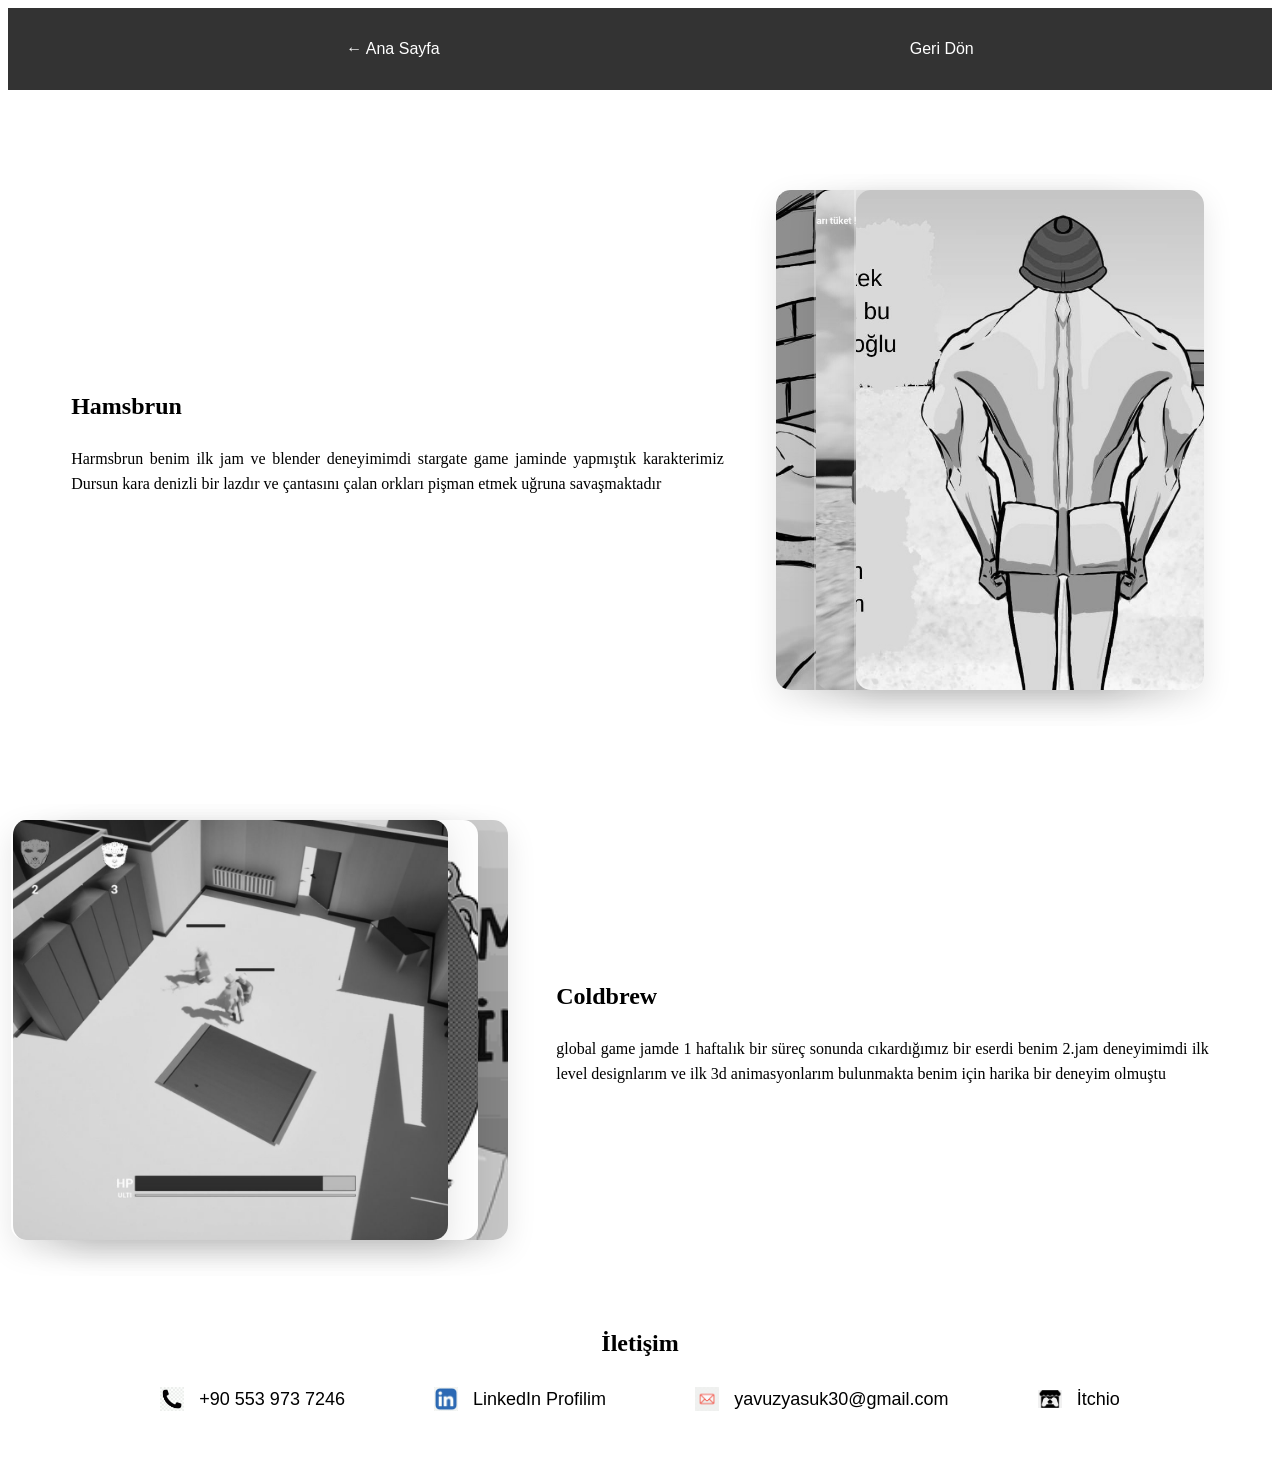
==== jam.html @ f2315ead "Add files via upload" ====
<!DOCTYPE html>
<html lang="en">
<head>
    <meta charset="UTF-8">
    <meta name="viewport" content="width=device-width, initial-scale=1.0">
    <title>Document</title>
        <link rel="icon" type="image/png" href="img/basss.png">
        <link rel="stylesheet" href="style.css">
</head>
<body>
    <nav class="navbar">
        <div class="container">
            <ul class="nav-links">
                <li><a href="index.html">← Ana Sayfa</a></li>
                <li><a href="index.html#jamler">Geri Dön</a></li>
            </ul>
        </div>
    </nav>

    <main class="container">
        <section class="pro1">
            <div class="hakkimda-flex flex-reverse"> 
                <div class="hakkimda-metin">
                    <h2>Hamsbrun</h2>
                    <p>
                        Harmsbrun benim ilk jam ve blender deneyimimdi stargate game jaminde yapmıştık karakterimiz Dursun kara denizli bir lazdır ve çantasını çalan orkları pişman etmek uğruna savaşmaktadır 
                    </p>
                </div>
                <div class="hakkimda-resim">
                    <div class="pafta-galeri">
                        <div class="pafta-katman"><img src="img/jam/2.1.1.jpg" alt="1.1"></div>
                        <div class="pafta-katman"><img src="img/jam/2.1.2.jpg" alt="1.2"></div>
                        <div class="pafta-katman"><img src="img/jam/2.1.3.jpg" alt="1.3"></div>
                    </div>
                </div>
            </div>
        </section>
    </main>

    <main class="container">
       <section id="pro2">
     <div class="hakkimda-flex">
         <div class="hakkimda-resim">
             <div class="istif-galeri">
            <img src="img/jam/2.2.1.png" class="istif-katman" alt="Proje 2.1">
            <img src="img/jam/2.2.2.png" class="istif-katman" alt="Proje 2.2">
            <img src="img/jam/2.2.3.jpg" class="istif-katman" alt="Proje 2.3">
        </div>
    </div>
    <div class="hakkimda-metin">
        <h2>Coldbrew</h2>
        <p>
        global game jamde 1 haftalık bir süreç sonunda cıkardığımız bir eserdi benim 2.jam deneyimimdi ilk level designlarım ve ilk 3d animasyonlarım bulunmakta benim için harika bir deneyim olmuştu
        </p>
    </div>
</div>
</section>
</main>
    <section id="iletisim" class="container">
    <div class="ortala"> <h2>İletişim</h2></div>
    
    <div class="iletisim-kutusu">
        <div class="iletisim-satiri">
            <img src="img/telefon.png" alt="Telefon" class="iletisim-ikon">
            <span>+90 553 973 7246</span>
        </div>

        <div class="iletisim-satiri">
            <img src="img/linkedin.png" alt="LinkedIn" class="iletisim-ikon">
            <a href="https://www.linkedin.com/in/yavuz-yasuk-34534a339/" target="_blank">LinkedIn Profilim</a>
        </div>

        <div class="iletisim-satiri">
            <img src="img/eposta.png" alt="E-Posta" class="iletisim-ikon">
            <a href="mailto:yavuzyasuk30@gmail.com">yavuzyasuk30@gmail.com</a>
        </div>

        <div class="iletisim-satiri">
            <img src="img/itchio.png" alt="itchio" class="iletisim-ikon">
            <a href="https://itch.io/profile/necatu-ab">İtchio</a>
        </div>
    </div>
</section>
</body>
</html>
---- style.css ----
html {
    scroll-behavior: smooth; /* Sayfa içi geçişleri yumuşatır */
}

.navbar {
    width: 100%;
    background-color: #333;
    padding: 1rem 0; /* İçerik için dikey boşluk */
    z-index: 999;
    position: relative;
}

.nav-links {
    display: flex; /* Yan yana dizilmesini sağlar */
    list-style: none; /* Noktaları kaldırır */
    justify-content: space-around; /* Elemanları eşit dağıtır */
}

.nav-links a {
    color: white;
    text-decoration: none; /* Alt çizgiyi kaldırır */
    font-family: Arial, sans-serif;
}
/* Alt menüyü başlangıçta gizle */
.dropdown-content {
    display: none;
    position: absolute;
    background-color: #444;
    min-width: 150px;
    z-index: 1000;
    
    /* ÖNEMLİ: Menüyü yukarı taşıyarak boşluğu yok ediyoruz */
    top: 100%; 
    left: 0;
    margin-top: 0; /* Eğer margin varsa bunu 0 yap */
}
/* Alt menüdeki linkleri alt alta diz */
.dropdown-content li {
    display: block;
}

/* FARE ÜZERİNE GELDİĞİNDE (HOVER): Alt menüyü göster */
.dropdown:hover .dropdown-content {
    display: block;
}

.dropdown-content a {
    padding: 10px;
    display: block;
}

.dropdown-content a:hover {
    background-color: #555; /* Alt menüde gezerken renk değişimi */
}


.dropdown {
    padding-bottom: 10px; /* Fare bu 10px'lik boşluktan geçerken hala menüde sayılır */
    position: relative; /* Bu satırı ekle! Alt menü buna göre hizalanacak */
    display: inline-block; /* Genişliği içeriği kadar olsun */

}

/* Ana listedeki herhangi bir öğenin üzerine gelindiğinde */
.nav-links > li:hover > a {
    color: #ff9800; /* Yazı turuncu olsun (Örnektir, istediğin rengi yazabilirsin) */
    transition: 0.3s; /* Renk değişiminin yumuşak olması için */
}

/* İstersen arka planı da değiştirebilirsin */
.nav-links > li:hover {
    background-color: #444; /* Fare üzerindeyken kutunun rengi koyulaşsın */
    border-radius: 4px; /* Köşeleri hafif yuvarlayalım mı? */
}

/* Alt menüdeki her bir link için */
.dropdown-content a:hover {
    background-color: #555; /* Arka plan biraz daha açılsın */
    color: white; /* Yazı beyaz kalsın veya değişsin */
    padding-left: 15px; /* Fare gelince yazı hafif sağa kaysın, şık durur */
    transition: all 0.2s ease;
}

.dropdown-content a {
    display: block; /* Tıklanabilir alanı tüm satıra yayar */
    padding: 12px 16px; /* İç boşluk ekler */
    text-decoration: none;
    color: white;
}
.proje-resim {
    width: 100%; /* Viewport Width: Ekran genişliğinin tamamı */
    height: auto; /* Yüksekliği kendine göre ayarla */
    object-fit: cover; /* Görselin oranını bozmadan sığdırır */
    display: block; /* Altındaki boşluğu siler */
    filter: grayscale(100%);
    transition: all 0.6s ease;
}

/* FARE ÜZERİNE GELDİĞİNDE */
.proje-resim:hover {
    filter: grayscale(0%); /* Renkler geri gelir */
    transform: scale(1.02); /* Hafifçe büyür */
    box-shadow: 0px 10px 20px rgba(0,0,0,0.3); /* Altına derinlik katan bir gölge */
}

/* Her şeyi içine alacak ana kutu */
.container {
    width: 90%;          /* Sayfanın %90'ını kaplasın */
    max-width: 1200px;   /* Ama çok devasa ekranlarda 1200px'i geçmesin */
    margin: 0 auto;      /* Sağından ve solundan otomatik boşluk vererek ortalar */
}

.hakkimda-flex {
    display: flex;         /* Yan yana dizer */
    align-items: center;   /* Görsel ve metni dikeyde ortalar */
    gap: 50px;             /* İkisi arasında mimari bir boşluk bırakır */
    margin-top: 50px;
}

/* Görselin olduğu kutu */
.hakkimda-resim {
    flex: 1;               /* Alanın %40-50'sini alması için */
}

.hakkimda-resim img {
    width: 100%;           /* Kutusunun içine tam sığsın */
    border-radius: 15px;   /* Yumuşak bir görünüm */
    box-shadow: 0 10px 30px rgba(0,0,0,0.1);
}

/* Metnin olduğu kutu */
.hakkimda-metin {
    flex: 1.5;             /* Metne biraz daha fazla alan verelim */
    text-align: justify;   /* Metnin iki yana yaslı olması daha düzenli durur */
    line-height: 1.6;      /* Satır aralığını açalım ki okunması kolaylaşsın */
}
.proje-kart {
    margin-top: 20px; /* Görseli yukarıdan 20px aşağı iter */
}
.pafta-galeri {
    position: relative;
    width: 100%;
    max-width: 900px; /* Galerinin toplam genişliği */
    height: 500px;    /* Pafta yüksekliği */
    margin: 50px auto;
}

.pafta-katman {
    position: absolute;
    top: 0;
    width: 80%;       /* Her resim galerinin %80'ini kaplasın */
    height: 100%;
    object-fit: cover;
    transition: all 0.6s cubic-bezier(0.25, 1, 0.5, 1);
    text-decoration: none; /* Link alt çizgisini kaldırır */
    filter: grayscale(100%); /* Başlangıçta hepsi gri */
    border-left: 2px solid rgba(255,255,255,0.3); /* Kenarların seçilmesi için ince bir çizgi */
    cursor: pointer;
}

.pafta-katman img {
    width: 100%;
    height: 100%;
    object-fit: cover;
    filter: grayscale(100%); /* Gri efektini resme veriyoruz */
    transition: filter 0.6s ease;
}

/* RESİMLERİN BAŞLANGIÇTAKİ BASAMAKLI DİZİLİMİ */
/* Her resmi bir öncekinden 40px daha sağa koyuyoruz */
.pafta-katman:nth-child(1) { left: 0px;   z-index: 1; }
.pafta-katman:nth-child(2) { left: 40px;  z-index: 2; }
.pafta-katman:nth-child(3) { left: 80px;  z-index: 3; }
.pafta-katman:nth-child(4) { left: 120px; z-index: 4; }
.pafta-katman:nth-child(5) { left: 160px; z-index: 5; }
.pafta-katman:nth-child(6) { left: 200px; z-index: 6; }
.pafta-katman:nth-child(7) { left: 240px; z-index: 7; }

/* HOVER DURUMU: RENK GELMESİ VE ÜSTTE KALMASI */
.pafta-katman:hover {
    filter: grayscale(0%); /* Renk geri gelir */
    z-index: 100;          /* Üzerine geldiğin resim "en üstte" görünür */
    transform: scale(1.02); /* Hafifçe öne çıksın */
}
.pafta-katman:hover img {
    filter: grayscale(0%);
}

/* SİHİRLİ DOKUNUŞ: Üzerine gelinen resmin SAĞINDAKİLERİ it */
/* "Benim üzerimde duran herkes, sağa çekilin!" komutu */
.pafta-katman:hover ~ .pafta-katman {
    transform: translateX(20%); /* Üstteki resimleri sağa fırlatır */
}
.istif-galeri {
    position: relative;
    width: 100%;
    height: 420px;
    margin: 30px auto;
}

.istif-katman {
    position: absolute;
    top: 0;
    width: 85%;
    height: 100%;
    object-fit: cover;
    transition: all 0.6s cubic-bezier(0.25, 1, 0.5, 1);
    filter: grayscale(100%);
    border-left: 2px solid rgba(255,255,255,0.3);
    cursor: pointer;
    border-radius: 8px;
    box-shadow: 0 10px 25px rgba(0,0,0,0.25);
}

.istif-katman:nth-child(1) { left: 0px;  z-index: 1; }
.istif-katman:nth-child(2) { left: -30px; z-index: 2; }
.istif-katman:nth-child(3) { left: -60px; z-index: 3; }
.istif-katman:nth-child(4) { left: -90px; z-index: 4; }

.istif-katman:hover {
    filter: grayscale(0%);
    z-index: 100;
    transform: scale(1.02);
}

.istif-katman:hover ~ .istif-katman {
    transform: translateX(-20%);
}

/* İletişim bölümü genel boşlukları */
#iletisim {
    margin-top: 60px;
    margin-bottom: 60px;
}

.iletisim-kutusu {
    display: flex;
    justify-content: space-evenly;
    margin-top: 30px;
}

.iletisim-satiri {
    display: flex;
    align-items: center; /* İkon ve metni dikey eksende kusursuz ortalar */
    gap: 15px; /* İkon ile metin arasındaki boşluk */
}

/* İkonların boyutu (Metinle orantılı olması için küçük tutuyoruz) */
.iletisim-ikon {
    width: 24px; 
    height: 24px;
    object-fit: contain; /* İkonun en-boy oranının bozulmasını engeller */
}

/* Metinlerin ve Linklerin Tasarımı */
.iletisim-satiri span, 
.iletisim-satiri a {
    color: #000000; /* Yazı rengi (teman koyu olduğu için beyaz/açık gri uygun) */
    text-decoration: none; /* Linklerin altındaki varsayılan çizgiyi kaldırır */
    font-size: 18px; /* Yazı boyutu */
    font-family: Arial, sans-serif;
    transition: color 0.3s ease;
}

/* Linklerin üzerine gelindiğinde renk değişimi */
.iletisim-satiri a:hover {
    color: #ff9800; /* Turuncu veya temanın vurgu rengi */
}
.ortala {
    text-align: center;
}

.hidden {
    display: none;
}
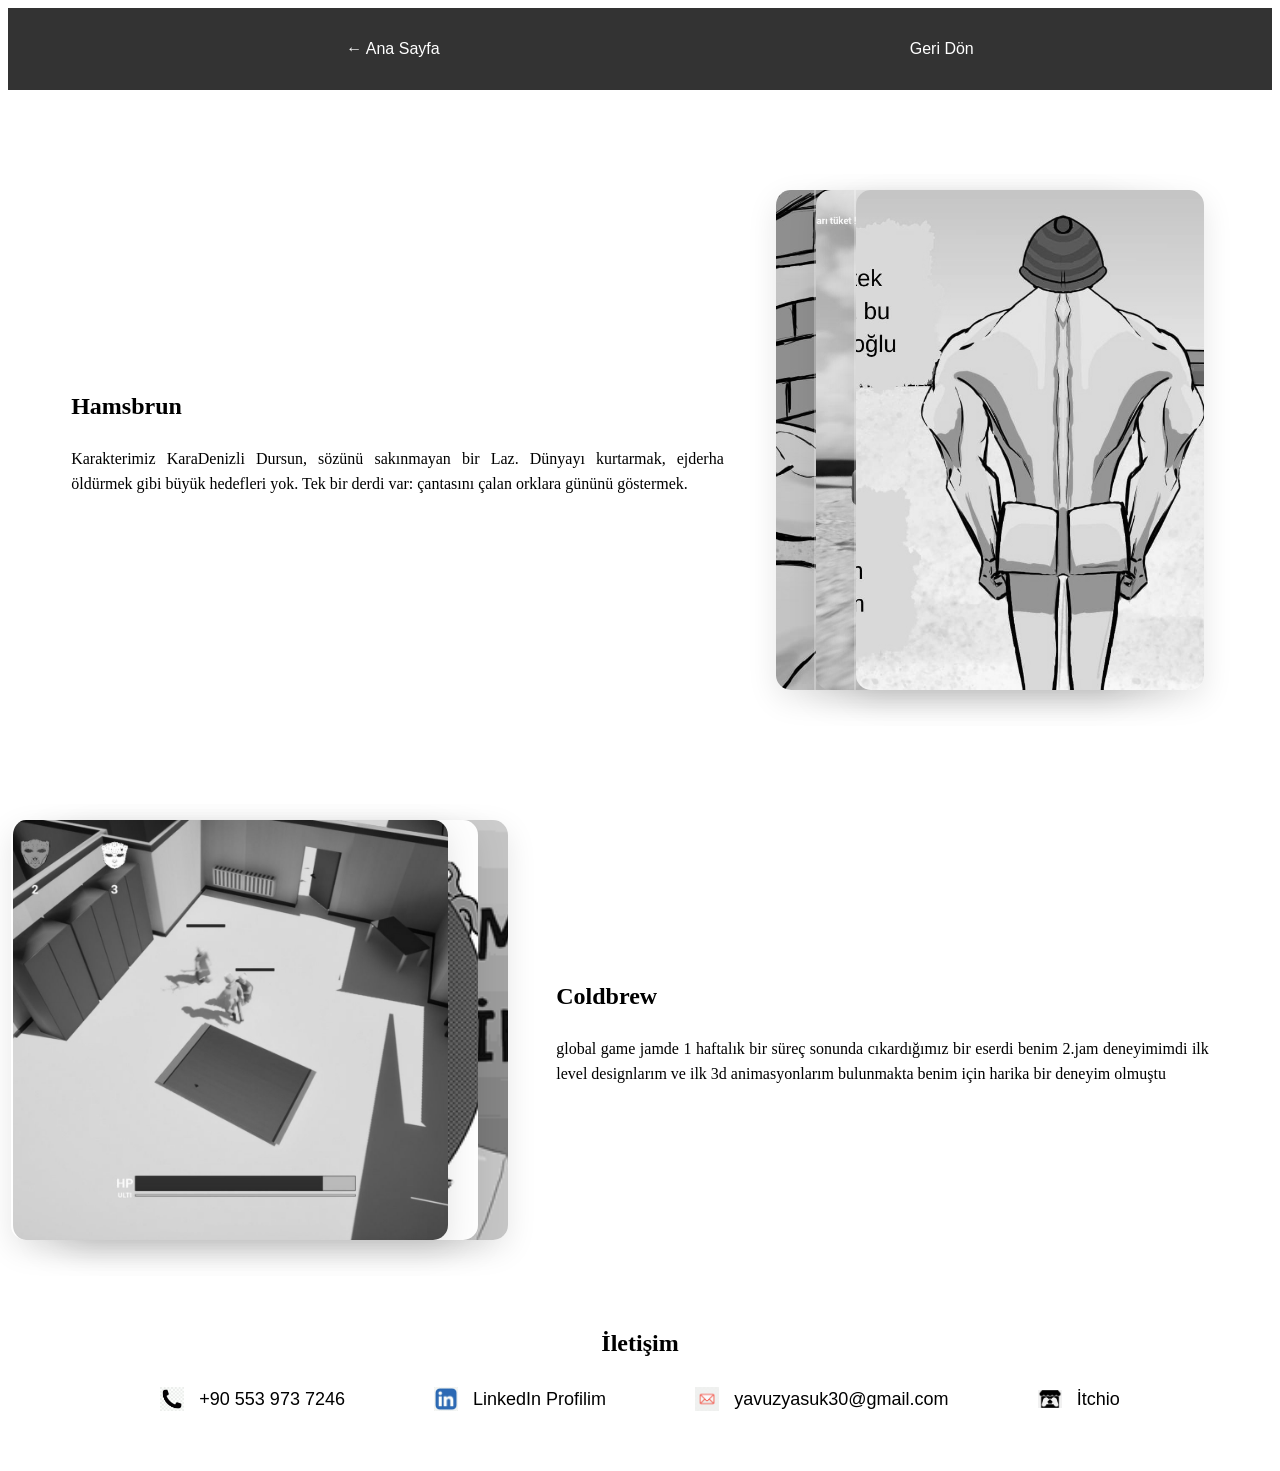
==== commit e3db8c24: "Add files via upload" ====
--- a/jam.html
+++ b/jam.html
@@ -23,7 +23,7 @@
                 <div class="hakkimda-metin">
                     <h2>Hamsbrun</h2>
                     <p>
-                        Harmsbrun benim ilk jam ve blender deneyimimdi stargate game jaminde yapmıştık karakterimiz Dursun kara denizli bir lazdır ve çantasını çalan orkları pişman etmek uğruna savaşmaktadır 
+                        Karakterimiz KaraDenizli Dursun, sözünü sakınmayan bir Laz. Dünyayı kurtarmak, ejderha öldürmek gibi büyük hedefleri yok. Tek bir derdi var: çantasını çalan orklara gününü göstermek. 
                     </p>
                 </div>
                 <div class="hakkimda-resim">
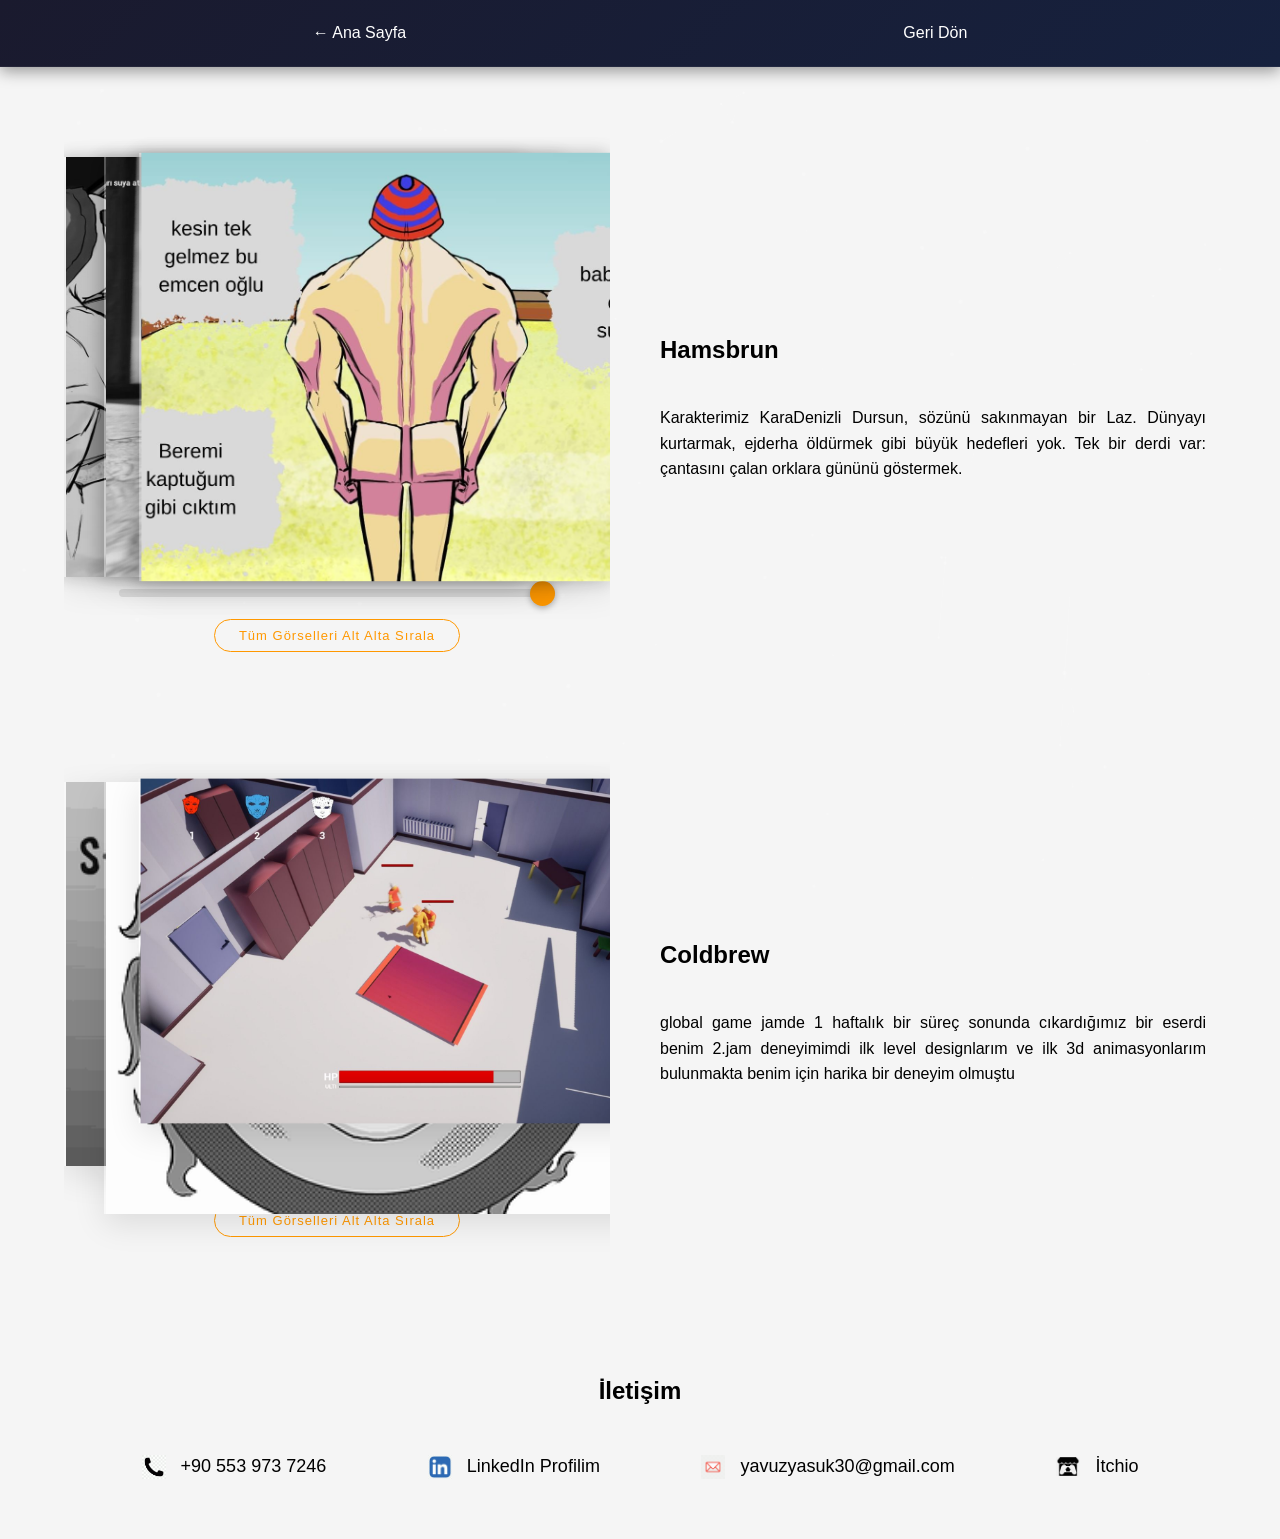
==== commit 74ae21d7: "Add files via upload" ====
--- a/jam.html
+++ b/jam.html
@@ -1,85 +1,94 @@
-<!DOCTYPE html>
-<html lang="en">
-<head>
-    <meta charset="UTF-8">
-    <meta name="viewport" content="width=device-width, initial-scale=1.0">
-    <title>Document</title>
-        <link rel="icon" type="image/png" href="img/basss.png">
-        <link rel="stylesheet" href="style.css">
-</head>
-<body>
-    <nav class="navbar">
-        <div class="container">
-            <ul class="nav-links">
-                <li><a href="index.html">← Ana Sayfa</a></li>
-                <li><a href="index.html#jamler">Geri Dön</a></li>
-            </ul>
-        </div>
-    </nav>
-
-    <main class="container">
-        <section class="pro1">
-            <div class="hakkimda-flex flex-reverse"> 
-                <div class="hakkimda-metin">
-                    <h2>Hamsbrun</h2>
-                    <p>
-                        Karakterimiz KaraDenizli Dursun, sözünü sakınmayan bir Laz. Dünyayı kurtarmak, ejderha öldürmek gibi büyük hedefleri yok. Tek bir derdi var: çantasını çalan orklara gününü göstermek. 
-                    </p>
-                </div>
-                <div class="hakkimda-resim">
-                    <div class="pafta-galeri">
-                        <div class="pafta-katman"><img src="img/jam/2.1.1.jpg" alt="1.1"></div>
-                        <div class="pafta-katman"><img src="img/jam/2.1.2.jpg" alt="1.2"></div>
-                        <div class="pafta-katman"><img src="img/jam/2.1.3.jpg" alt="1.3"></div>
-                    </div>
-                </div>
-            </div>
-        </section>
-    </main>
-
-    <main class="container">
-       <section id="pro2">
-     <div class="hakkimda-flex">
-         <div class="hakkimda-resim">
-             <div class="istif-galeri">
-            <img src="img/jam/2.2.1.png" class="istif-katman" alt="Proje 2.1">
-            <img src="img/jam/2.2.2.png" class="istif-katman" alt="Proje 2.2">
-            <img src="img/jam/2.2.3.jpg" class="istif-katman" alt="Proje 2.3">
-        </div>
-    </div>
-    <div class="hakkimda-metin">
-        <h2>Coldbrew</h2>
-        <p>
-        global game jamde 1 haftalık bir süreç sonunda cıkardığımız bir eserdi benim 2.jam deneyimimdi ilk level designlarım ve ilk 3d animasyonlarım bulunmakta benim için harika bir deneyim olmuştu
-        </p>
-    </div>
-</div>
-</section>
-</main>
-    <section id="iletisim" class="container">
-    <div class="ortala"> <h2>İletişim</h2></div>
-    
-    <div class="iletisim-kutusu">
-        <div class="iletisim-satiri">
-            <img src="img/telefon.png" alt="Telefon" class="iletisim-ikon">
-            <span>+90 553 973 7246</span>
-        </div>
-
-        <div class="iletisim-satiri">
-            <img src="img/linkedin.png" alt="LinkedIn" class="iletisim-ikon">
-            <a href="https://www.linkedin.com/in/yavuz-yasuk-34534a339/" target="_blank">LinkedIn Profilim</a>
-        </div>
-
-        <div class="iletisim-satiri">
-            <img src="img/eposta.png" alt="E-Posta" class="iletisim-ikon">
-            <a href="mailto:yavuzyasuk30@gmail.com">yavuzyasuk30@gmail.com</a>
-        </div>
-
-        <div class="iletisim-satiri">
-            <img src="img/itchio.png" alt="itchio" class="iletisim-ikon">
-            <a href="https://itch.io/profile/necatu-ab">İtchio</a>
-        </div>
-    </div>
-</section>
-</body>
+<!DOCTYPE html>
+<html lang="en">
+<head>
+    <meta charset="UTF-8">
+    <meta name="viewport" content="width=device-width, initial-scale=1.0">
+    <title>Yavuz Yasuk - Jam Projeleri</title>
+    <link rel="icon" type="image/png" href="img/basss.png">
+
+    <link rel="stylesheet" href="style.css">
+</head>
+<body>
+    <!-- Arka Plan Partikül Sistemi -->
+    <canvas id="particle-canvas"></canvas>
+
+    <nav class="navbar">
+        <div class="container">
+            <ul class="nav-links">
+                <li><a href="index.html">← Ana Sayfa</a></li>
+                <li><a href="index.html#jamler">Geri Dön</a></li>
+            </ul>
+        </div>
+    </nav>
+
+    <main class="container">
+        <section class="pro1">
+            <div class="hakkimda-flex flex-reverse"> 
+                <div class="hakkimda-metin">
+                    <h2>Hamsbrun</h2>
+                    <p>
+                        Karakterimiz KaraDenizli Dursun, sözünü sakınmayan bir Laz. Dünyayı kurtarmak, ejderha öldürmek gibi büyük hedefleri yok. Tek bir derdi var: çantasını çalan orklara gününü göstermek. 
+                    </p>
+                </div>
+                <div class="hakkimda-resim">
+                    <div class="pafta-galeri">
+                        <div class="pafta-katman"><img src="img/jam/2.1.1.jpg" alt="1.1"></div>
+                        <div class="pafta-katman"><img src="img/jam/2.1.2.jpg" alt="1.2"></div>
+                        <div class="pafta-katman"><img src="img/jam/2.1.3.jpg" alt="1.3"></div>
+                    </div>
+                </div>
+            </div>
+        </section>
+
+        <section id="pro2">
+            <div class="hakkimda-flex">
+                <div class="hakkimda-resim">
+                    <div class="istif-galeri">
+                        <img src="img/jam/2.2.1.png" class="istif-katman" alt="Proje 2.1">
+                        <img src="img/jam/2.2.2.png" class="istif-katman" alt="Proje 2.2">
+                        <img src="img/jam/2.2.3.jpg" class="istif-katman" alt="Proje 2.3">
+                    </div>
+                </div>
+                <div class="hakkimda-metin">
+                    <h2>Coldbrew</h2>
+                    <p>
+                    global game jamde 1 haftalık bir süreç sonunda cıkardığımız bir eserdi benim 2.jam deneyimimdi ilk level designlarım ve ilk 3d animasyonlarım bulunmakta benim için harika bir deneyim olmuştu
+                    </p>
+                </div>
+            </div>
+        </section>
+    </main>
+
+    <section id="iletisim" class="container" style="margin-top: 80px; clear: both; width: 100%; display: block;">
+    <div class="ortala"> <h2>İletişim</h2></div>
+    
+    <div class="iletisim-kutusu">
+        <div class="iletisim-satiri">
+            <img src="img/telefon.png" alt="Telefon" class="iletisim-ikon">
+            <span>+90 553 973 7246</span>
+        </div>
+
+        <div class="iletisim-satiri">
+            <img src="img/linkedin.png" alt="LinkedIn" class="iletisim-ikon">
+            <a href="https://www.linkedin.com/in/yavuz-yasuk-34534a339/" target="_blank">LinkedIn Profilim</a>
+        </div>
+
+        <div class="iletisim-satiri">
+            <img src="img/eposta.png" alt="E-Posta" class="iletisim-ikon">
+            <a href="mailto:yavuzyasuk30@gmail.com">yavuzyasuk30@gmail.com</a>
+        </div>
+
+        <div class="iletisim-satiri">
+            <img src="img/itchio.png" alt="itchio" class="iletisim-ikon">
+            <a href="https://itch.io/profile/necatu-ab">İtchio</a>
+        </div>
+    </div>
+</section>
+
+
+
+<!-- Animasyonlar ve Efektler -->
+<script src="effects.js"></script>
+
+</body>
 </html>
--- a/style.css
+++ b/style.css
@@ -1,173 +1,179 @@
-html {
-    scroll-behavior: smooth; /* Sayfa içi geçişleri yumuşatır */
+
+*, *::before, *::after {
+    box-sizing: border-box;
+}
+
+html, body {
+    margin: 0;
+    padding: 0;
+    width: 100%;
+    overflow-x: hidden; 
+    scroll-behavior: smooth;
+}
+
+body {
+    font-family: Arial, sans-serif;
+    background-color: #f5f5f5; 
 }
 
 .navbar {
     width: 100%;
-    background-color: #333;
-    padding: 1rem 0; /* İçerik için dikey boşluk */
+    
+    background: linear-gradient(135deg, #1a1a2e 0%, #16213e 100%);
+    padding: 1.5rem 0; 
     z-index: 999;
-    position: relative;
+    position: sticky; 
+    top: 0;
+    box-shadow: 0 4px 15px rgba(0, 0, 0, 0.4);
+    border-bottom: 1px solid rgba(255, 255, 255, 0.05);
 }
 
 .nav-links {
-    display: flex; /* Yan yana dizilmesini sağlar */
-    list-style: none; /* Noktaları kaldırır */
-    justify-content: space-around; /* Elemanları eşit dağıtır */
+    display: flex;
+    list-style: none;
+    justify-content: space-around;
+    align-items: center;
+    margin: 0;
+    padding: 0;
 }
 
 .nav-links a {
     color: white;
-    text-decoration: none; /* Alt çizgiyi kaldırır */
-    font-family: Arial, sans-serif;
-}
-/* Alt menüyü başlangıçta gizle */
+    text-decoration: none;
+    font-weight: 500;
+}
+
+
 .dropdown-content {
     display: none;
     position: absolute;
-    background-color: #444;
-    min-width: 150px;
+    background-color: #16213e; 
+    min-width: 200px; 
     z-index: 1000;
-    
-    /* ÖNEMLİ: Menüyü yukarı taşıyarak boşluğu yok ediyoruz */
     top: 100%; 
     left: 0;
-    margin-top: 0; /* Eğer margin varsa bunu 0 yap */
-}
-/* Alt menüdeki linkleri alt alta diz */
-.dropdown-content li {
+    margin-top: 0;
+    border-radius: 8px;
+    box-shadow: 0 8px 24px rgba(0,0,0,0.5);
+    padding: 10px 0; 
+    overflow: hidden;
+}
+
+.dropdown-content li { display: block; }
+.dropdown:hover .dropdown-content { display: block; }
+
+.dropdown {
+    padding-bottom: 10px;
+    position: relative;
+    display: inline-block;
+}
+
+.nav-links > li:hover > a {
+    color: #ff9800;
+    transition: 0.3s;
+}
+
+.nav-links > li:hover {
+    background-color: rgba(255,255,255,0.05); 
+    border-radius: 4px;
+}
+
+.dropdown-content a {
     display: block;
-}
-
-/* FARE ÜZERİNE GELDİĞİNDE (HOVER): Alt menüyü göster */
-.dropdown:hover .dropdown-content {
+    padding: 14px 24px; 
+    text-decoration: none;
+    color: #f0f0f0;
+    font-size: 1.05rem; 
+    transition: all 0.3s ease;
+}
+
+.dropdown-content a:hover {
+    background-color: #ff9800; 
+    color: #1a1a2e; 
+    padding-left: 32px; 
+}
+
+
+
+.container {
+    width: 90%;          
+    max-width: 1200px;   
+    margin: 0 auto;      
+}
+
+.hakkimda-flex {
+    display: flex;
+    align-items: center;
+    gap: 40px;
+    margin-top: 50px;
+    padding: 20px 0;
+}
+
+.hakkimda-flex.flex-reverse {
+    flex-direction: row-reverse;
+}
+
+
+.hakkimda-resim {
+    flex: 1;
+    min-width: 0;          
+    overflow: hidden;
+}
+
+.hakkimda-resim img {
+    width: 100%;
+    height: auto;
     display: block;
-}
-
-.dropdown-content a {
-    padding: 10px;
-    display: block;
-}
-
-.dropdown-content a:hover {
-    background-color: #555; /* Alt menüde gezerken renk değişimi */
-}
-
-
-.dropdown {
-    padding-bottom: 10px; /* Fare bu 10px'lik boşluktan geçerken hala menüde sayılır */
-    position: relative; /* Bu satırı ekle! Alt menü buna göre hizalanacak */
-    display: inline-block; /* Genişliği içeriği kadar olsun */
-
-}
-
-/* Ana listedeki herhangi bir öğenin üzerine gelindiğinde */
-.nav-links > li:hover > a {
-    color: #ff9800; /* Yazı turuncu olsun (Örnektir, istediğin rengi yazabilirsin) */
-    transition: 0.3s; /* Renk değişiminin yumuşak olması için */
-}
-
-/* İstersen arka planı da değiştirebilirsin */
-.nav-links > li:hover {
-    background-color: #444; /* Fare üzerindeyken kutunun rengi koyulaşsın */
-    border-radius: 4px; /* Köşeleri hafif yuvarlayalım mı? */
-}
-
-/* Alt menüdeki her bir link için */
-.dropdown-content a:hover {
-    background-color: #555; /* Arka plan biraz daha açılsın */
-    color: white; /* Yazı beyaz kalsın veya değişsin */
-    padding-left: 15px; /* Fare gelince yazı hafif sağa kaysın, şık durur */
-    transition: all 0.2s ease;
-}
-
-.dropdown-content a {
-    display: block; /* Tıklanabilir alanı tüm satıra yayar */
-    padding: 12px 16px; /* İç boşluk ekler */
-    text-decoration: none;
-    color: white;
-}
-.proje-resim {
-    width: 100%; /* Viewport Width: Ekran genişliğinin tamamı */
-    height: auto; /* Yüksekliği kendine göre ayarla */
-    object-fit: cover; /* Görselin oranını bozmadan sığdırır */
-    display: block; /* Altındaki boşluğu siler */
-    filter: grayscale(100%);
-    transition: all 0.6s ease;
-}
-
-/* FARE ÜZERİNE GELDİĞİNDE */
-.proje-resim:hover {
-    filter: grayscale(0%); /* Renkler geri gelir */
-    transform: scale(1.02); /* Hafifçe büyür */
-    box-shadow: 0px 10px 20px rgba(0,0,0,0.3); /* Altına derinlik katan bir gölge */
-}
-
-/* Her şeyi içine alacak ana kutu */
-.container {
-    width: 90%;          /* Sayfanın %90'ını kaplasın */
-    max-width: 1200px;   /* Ama çok devasa ekranlarda 1200px'i geçmesin */
-    margin: 0 auto;      /* Sağından ve solundan otomatik boşluk vererek ortalar */
-}
-
-.hakkimda-flex {
-    display: flex;         /* Yan yana dizer */
-    align-items: center;   /* Görsel ve metni dikeyde ortalar */
-    gap: 50px;             /* İkisi arasında mimari bir boşluk bırakır */
-    margin-top: 50px;
-}
-
-/* Görselin olduğu kutu */
-.hakkimda-resim {
-    flex: 1;               /* Alanın %40-50'sini alması için */
-}
-
-.hakkimda-resim img {
-    width: 100%;           /* Kutusunun içine tam sığsın */
-    border-radius: 15px;   /* Yumuşak bir görünüm */
     box-shadow: 0 10px 30px rgba(0,0,0,0.1);
 }
 
-/* Metnin olduğu kutu */
+
 .hakkimda-metin {
-    flex: 1.5;             /* Metne biraz daha fazla alan verelim */
-    text-align: justify;   /* Metnin iki yana yaslı olması daha düzenli durur */
-    line-height: 1.6;      /* Satır aralığını açalım ki okunması kolaylaşsın */
-}
-.proje-kart {
-    margin-top: 20px; /* Görseli yukarıdan 20px aşağı iter */
-}
+    flex: 1;
+    min-width: 0;          
+    text-align: justify;
+    line-height: 1.6;
+    padding: 0 10px;
+}
+
+
 .pafta-galeri {
     position: relative;
     width: 100%;
-    max-width: 900px; /* Galerinin toplam genişliği */
-    height: 500px;    /* Pafta yüksekliği */
-    margin: 50px auto;
-}
-
-.pafta-katman {
+    height: 420px;
+    margin: 20px 0 10px 0;
+}
+
+.istif-galeri {
+    position: relative;
+    width: 100%;
+    height: 380px;
+    margin: 20px 0 10px 0;
+}
+
+.pafta-katman, .istif-katman {
     position: absolute;
     top: 0;
-    width: 80%;       /* Her resim galerinin %80'ini kaplasın */
+    width: 85%; 
     height: 100%;
     object-fit: cover;
     transition: all 0.6s cubic-bezier(0.25, 1, 0.5, 1);
-    text-decoration: none; /* Link alt çizgisini kaldırır */
-    filter: grayscale(100%); /* Başlangıçta hepsi gri */
-    border-left: 2px solid rgba(255,255,255,0.3); /* Kenarların seçilmesi için ince bir çizgi */
+    text-decoration: none;
+    filter: grayscale(100%); 
+    border-left: 2px solid rgba(255,255,255,0.3);
     cursor: pointer;
-}
-
-.pafta-katman img {
+    box-shadow: -5px 0 15px rgba(0,0,0,0.2);
+}
+
+.pafta-katman img, .istif-katman img {
     width: 100%;
     height: 100%;
     object-fit: cover;
-    filter: grayscale(100%); /* Gri efektini resme veriyoruz */
-    transition: filter 0.6s ease;
-}
-
-/* RESİMLERİN BAŞLANGIÇTAKİ BASAMAKLI DİZİLİMİ */
-/* Her resmi bir öncekinden 40px daha sağa koyuyoruz */
+    filter: grayscale(100%);
+    transition: filter 0.6s ease, transform 0.6s ease;
+}
+
+
 .pafta-katman:nth-child(1) { left: 0px;   z-index: 1; }
 .pafta-katman:nth-child(2) { left: 40px;  z-index: 2; }
 .pafta-katman:nth-child(3) { left: 80px;  z-index: 3; }
@@ -176,58 +182,74 @@
 .pafta-katman:nth-child(6) { left: 200px; z-index: 6; }
 .pafta-katman:nth-child(7) { left: 240px; z-index: 7; }
 
-/* HOVER DURUMU: RENK GELMESİ VE ÜSTTE KALMASI */
-.pafta-katman:hover {
-    filter: grayscale(0%); /* Renk geri gelir */
-    z-index: 100;          /* Üzerine geldiğin resim "en üstte" görünür */
-    transform: scale(1.02); /* Hafifçe öne çıksın */
-}
-.pafta-katman:hover img {
-    filter: grayscale(0%);
-}
-
-/* SİHİRLİ DOKUNUŞ: Üzerine gelinen resmin SAĞINDAKİLERİ it */
-/* "Benim üzerimde duran herkes, sağa çekilin!" komutu */
-.pafta-katman:hover ~ .pafta-katman {
-    transform: translateX(20%); /* Üstteki resimleri sağa fırlatır */
-}
-.istif-galeri {
-    position: relative;
-    width: 100%;
-    height: 420px;
-    margin: 30px auto;
-}
-
-.istif-katman {
-    position: absolute;
-    top: 0;
-    width: 85%;
-    height: 100%;
-    object-fit: cover;
-    transition: all 0.6s cubic-bezier(0.25, 1, 0.5, 1);
-    filter: grayscale(100%);
-    border-left: 2px solid rgba(255,255,255,0.3);
-    cursor: pointer;
-    border-radius: 8px;
-    box-shadow: 0 10px 25px rgba(0,0,0,0.25);
-}
-
-.istif-katman:nth-child(1) { left: 0px;  z-index: 1; }
-.istif-katman:nth-child(2) { left: -30px; z-index: 2; }
-.istif-katman:nth-child(3) { left: -60px; z-index: 3; }
-.istif-katman:nth-child(4) { left: -90px; z-index: 4; }
-
-.istif-katman:hover {
+
+.istif-katman:nth-child(1) { left: 0px;   z-index: 1; }
+.istif-katman:nth-child(2) { left: 40px;  z-index: 2; }
+.istif-katman:nth-child(3) { left: 80px;  z-index: 3; }
+.istif-katman:nth-child(4) { left: 120px; z-index: 4; }
+.istif-katman:nth-child(5) { left: 160px; z-index: 5; }
+.istif-katman:nth-child(6) { left: 200px; z-index: 6; }
+.istif-katman:nth-child(7) { left: 240px; z-index: 7; }
+
+
+.pafta-katman.aktif,
+.istif-katman.aktif {
     filter: grayscale(0%);
     z-index: 100;
     transform: scale(1.02);
 }
 
-.istif-katman:hover ~ .istif-katman {
-    transform: translateX(-20%);
-}
-
-/* İletişim bölümü genel boşlukları */
+.pafta-katman.aktif img,
+.istif-katman.aktif img {
+    filter: grayscale(0%);
+}
+
+
+.pafta-katman.aktif ~ .pafta-katman,
+.istif-katman.aktif ~ .istif-katman {
+    transform: translateX(20%);
+}
+
+
+.galeri-slider-kapsayici {
+    width: 100%;
+    display: flex;
+    justify-content: center;
+    margin-bottom: 20px;
+}
+.galeri-slider {
+    -webkit-appearance: none;
+    width: 80%;
+    height: 8px;
+    background: #ddd;
+    border-radius: 5px;
+    outline: none;
+    cursor: pointer;
+}
+.galeri-slider::-webkit-slider-thumb {
+    -webkit-appearance: none;
+    appearance: none;
+    width: 25px;
+    height: 25px;
+    border-radius: 50%;
+    background: #ff9800;
+    cursor: pointer;
+    box-shadow: 0 2px 6px rgba(0,0,0,0.3);
+    transition: background 0.2s;
+}
+.galeri-slider::-moz-range-thumb {
+    width: 25px;
+    height: 25px;
+    border-radius: 50%;
+    background: #ff9800;
+    cursor: pointer;
+    box-shadow: 0 2px 6px rgba(0,0,0,0.3);
+    border: none;
+}
+.galeri-slider::-webkit-slider-thumb:hover { background: #e68a00; }
+.galeri-slider::-moz-range-thumb:hover { background: #e68a00; }
+
+
 #iletisim {
     margin-top: 60px;
     margin-bottom: 60px;
@@ -241,30 +263,30 @@
 
 .iletisim-satiri {
     display: flex;
-    align-items: center; /* İkon ve metni dikey eksende kusursuz ortalar */
-    gap: 15px; /* İkon ile metin arasındaki boşluk */
-}
-
-/* İkonların boyutu (Metinle orantılı olması için küçük tutuyoruz) */
+    align-items: center; 
+    gap: 15px; 
+}
+
+
 .iletisim-ikon {
     width: 24px; 
     height: 24px;
-    object-fit: contain; /* İkonun en-boy oranının bozulmasını engeller */
-}
-
-/* Metinlerin ve Linklerin Tasarımı */
+    object-fit: contain; 
+}
+
+
 .iletisim-satiri span, 
 .iletisim-satiri a {
-    color: #000000; /* Yazı rengi (teman koyu olduğu için beyaz/açık gri uygun) */
-    text-decoration: none; /* Linklerin altındaki varsayılan çizgiyi kaldırır */
-    font-size: 18px; /* Yazı boyutu */
+    color: #000000; 
+    text-decoration: none; 
+    font-size: 18px; 
     font-family: Arial, sans-serif;
     transition: color 0.3s ease;
 }
 
-/* Linklerin üzerine gelindiğinde renk değişimi */
+
 .iletisim-satiri a:hover {
-    color: #ff9800; /* Turuncu veya temanın vurgu rengi */
+    color: #ff9800; 
 }
 .ortala {
     text-align: center;
@@ -272,4 +294,353 @@
 
 .hidden {
     display: none;
-}+}
+.model-kapsayici {
+    width: 100%;
+    height: 500px;
+    background-color: #1a1a2e;
+    margin: 30px auto;
+    border-radius: 8px;
+    overflow: hidden;
+    position: relative;
+    box-shadow: 0 8px 32px rgba(0,0,0,0.4);
+}
+
+
+#yukleme-ekrani {
+    position: absolute;
+    inset: 0;
+    display: flex;
+    align-items: center;
+    justify-content: center;
+    background-color: #1a1a2e;
+    z-index: 10;
+    transition: opacity 0.6s ease;
+    border-radius: 8px;
+}
+
+.yukleme-ic {
+    display: flex;
+    flex-direction: column;
+    align-items: center;
+    gap: 16px;
+}
+
+.yukleme-halka {
+    width: 48px;
+    height: 48px;
+    border: 4px solid rgba(255,255,255,0.15);
+    border-top-color: #ff9800;
+    border-radius: 50%;
+    animation: don 0.9s linear infinite;
+}
+
+@keyframes don {
+    to { transform: rotate(360deg); }
+}
+
+.yukleme-yazi {
+    color: #aaa;
+    font-family: Arial, sans-serif;
+    font-size: 14px;
+    margin: 0;
+}
+
+
+#model-ipucu {
+    position: absolute;
+    bottom: 12px;
+    left: 50%;
+    transform: translateX(-50%);
+    background: rgba(0,0,0,0.55);
+    color: #ccc;
+    font-family: Arial, sans-serif;
+    font-size: 12px;
+    padding: 6px 14px;
+    border-radius: 20px;
+    pointer-events: none;
+    transition: opacity 0.6s ease;
+    white-space: nowrap;
+    z-index: 5;
+}
+
+
+
+
+
+@media (max-width: 768px) {
+    .container {
+        width: 95%;
+    }
+
+    .navbar {
+        padding: 10px 0;
+    }
+
+    .nav-links {
+        flex-direction: column; 
+        gap: 15px;
+        text-align: center;
+    }
+
+    .dropdown-content {
+        position: static; 
+        box-shadow: none;
+        background-color: transparent;
+        display: none;
+        margin-top: 10px;
+    }
+
+    .dropdown:hover .dropdown-content,
+    .dropdown:active .dropdown-content {
+        display: block;
+    }
+
+    .model-kapsayici {
+        height: 350px;
+        margin: 15px auto;
+    }
+
+    .hakkimda-flex,
+    .hakkimda-flex.flex-reverse {
+        flex-direction: column;
+        gap: 20px;
+    }
+
+    .hakkimda-metin {
+        padding: 0 15px;
+        text-align: left; 
+    }
+
+    .pafta-galeri {
+        height: auto;
+        min-height: 250px;
+        margin: 10px 0;
+        display: flex;
+        overflow-x: auto;
+        gap: 10px;
+        padding-bottom: 10px;
+    }
+
+    .pafta-katman {
+        position: relative;
+        width: 80%;
+        height: auto;
+        flex: 0 0 auto;
+        left: 0 !important; 
+        border: none;
+        filter: none;
+    }
+    
+    .pafta-katman img {
+        filter: none;
+    }
+
+    .pafta-katman:hover ~ .pafta-katman {
+        transform: none;
+    }
+
+    .istif-galeri {
+        height: auto;
+        min-height: 250px;
+        display: flex;
+        overflow-x: auto;
+        gap: 10px;
+        padding-bottom: 10px;
+    }
+
+    .istif-katman {
+        position: relative;
+        width: 80%;
+        height: auto;
+        flex: 0 0 auto;
+        left: 0 !important;
+        border: none;
+        filter: none;
+    }
+
+    .istif-katman:hover ~ .istif-katman {
+        transform: none;
+    }
+
+    .iletisim-kutusu {
+        flex-direction: column;
+        align-items: flex-start;
+        gap: 20px;
+        padding: 0 20px;
+    }
+}
+
+@media (max-width: 480px) {
+    .model-kapsayici {
+        height: 250px;
+    }
+    
+    .pafta-katman, .istif-katman {
+        width: 90%;
+    }
+}
+
+
+.site-footer {
+    background-color: #333;
+    color: #aaa;
+    text-align: center;
+    padding: 20px 0;
+    margin-top: 40px;
+    font-family: Arial, sans-serif;
+    font-size: 14px;
+}
+
+.site-footer a {
+    color: #ff9800;
+    text-decoration: none;
+}
+
+.site-footer a:hover {
+    text-decoration: underline;
+}
+
+
+.hepsini-gor-btn {
+    display: inline-block;
+    margin-top: 20px;
+    padding: 12px 28px;
+    background-color: transparent;
+    color: #ff9800;
+    text-decoration: none;
+    font-family: Arial, sans-serif;
+    font-weight: bold;
+    font-size: 14px;
+    letter-spacing: 1px;
+    text-transform: uppercase;
+    border: 2px solid #ff9800;
+    border-radius: 30px;
+    transition: all 0.3s ease;
+    text-align: center;
+}
+
+.hepsini-gor-btn:hover {
+    background-color: #ff9800;
+    color: #1a1a2e;
+    transform: translateY(-3px);
+    box-shadow: 0 8px 15px rgba(255, 152, 0, 0.3);
+}
+
+
+
+
+#preloader {
+    position: fixed;
+    top: 0; left: 0; width: 100%; height: 100%;
+    background-color: #111;
+    display: flex;
+    justify-content: center;
+    align-items: center;
+    z-index: 99999;
+    transition: transform 0.8s cubic-bezier(0.77, 0, 0.175, 1);
+}
+#preloader.yuklendi {
+    transform: translateY(-100%);
+}
+.loader-yazi {
+    color: #ff9800;
+    font-size: 2rem;
+    font-weight: bold;
+    letter-spacing: 5px;
+    animation: nabiz 1.5s infinite;
+}
+@keyframes nabiz {
+    0% { opacity: 0.5; transform: scale(0.95); }
+    50% { opacity: 1; transform: scale(1.05); }
+    100% { opacity: 0.5; transform: scale(0.95); }
+}
+
+
+#particle-canvas {
+    position: fixed;
+    top: 0; left: 0; width: 100%; height: 100%;
+    z-index: -1;
+    pointer-events: none; 
+    background: transparent;
+}
+
+
+.scroll-gizli {
+    opacity: 0;
+    transform: translateY(40px);
+    transition: opacity 0.8s ease-out, transform 0.8s ease-out;
+    will-change: opacity, transform;
+}
+.scroll-gorunur {
+    opacity: 1;
+    transform: translateY(0);
+}
+
+
+.wavy-text {
+    display: inline-block;
+    cursor: default;
+}
+.wavy-text span {
+    display: inline-block;
+    transition: transform 0.3s ease;
+}
+.wavy-text:hover span {
+    animation: dalgalanma 0.5s ease-in-out infinite alternate;
+}
+@keyframes dalgalanma {
+    0% { transform: translateY(0); }
+    100% { transform: translateY(-8px); color: #ff9800; }
+}
+
+
+.pafta-galeri.genis-mod, .istif-galeri.genis-mod {
+    height: auto !important;
+    display: flex !important;
+    flex-direction: column !important;
+    gap: 20px !important;
+    margin-bottom: 30px !important;
+    padding-bottom: 10px;
+}
+.pafta-galeri.genis-mod .pafta-katman,
+.istif-galeri.genis-mod .istif-katman {
+    position: relative !important;
+    width: 100% !important;
+    left: 0 !important;
+    transform: none !important;
+    filter: grayscale(0%) !important;
+    box-shadow: 0 5px 15px rgba(0,0,0,0.2) !important;
+    z-index: 1 !important;
+    display: block;
+}
+
+.pafta-galeri.genis-mod .pafta-katman img,
+.istif-galeri.genis-mod .istif-katman img {
+    filter: grayscale(0%) !important;
+}
+
+.genis-mod-buton {
+    display: block;
+    margin: 10px auto 20px auto;
+    padding: 8px 24px;
+    background-color: transparent;
+    color: #ff9800;
+    border: 1px solid #ff9800;
+    border-radius: 20px;
+    font-family: Arial, sans-serif;
+    font-size: 13px;
+    letter-spacing: 1px;
+    cursor: pointer;
+    transition: all 0.3s ease;
+}
+.genis-mod-buton:hover {
+    background-color: #ff9800;
+    color: #1a1a2e;
+}
+
+
+.galeri-gizli-slider {
+    display: none !important;
+}
+
